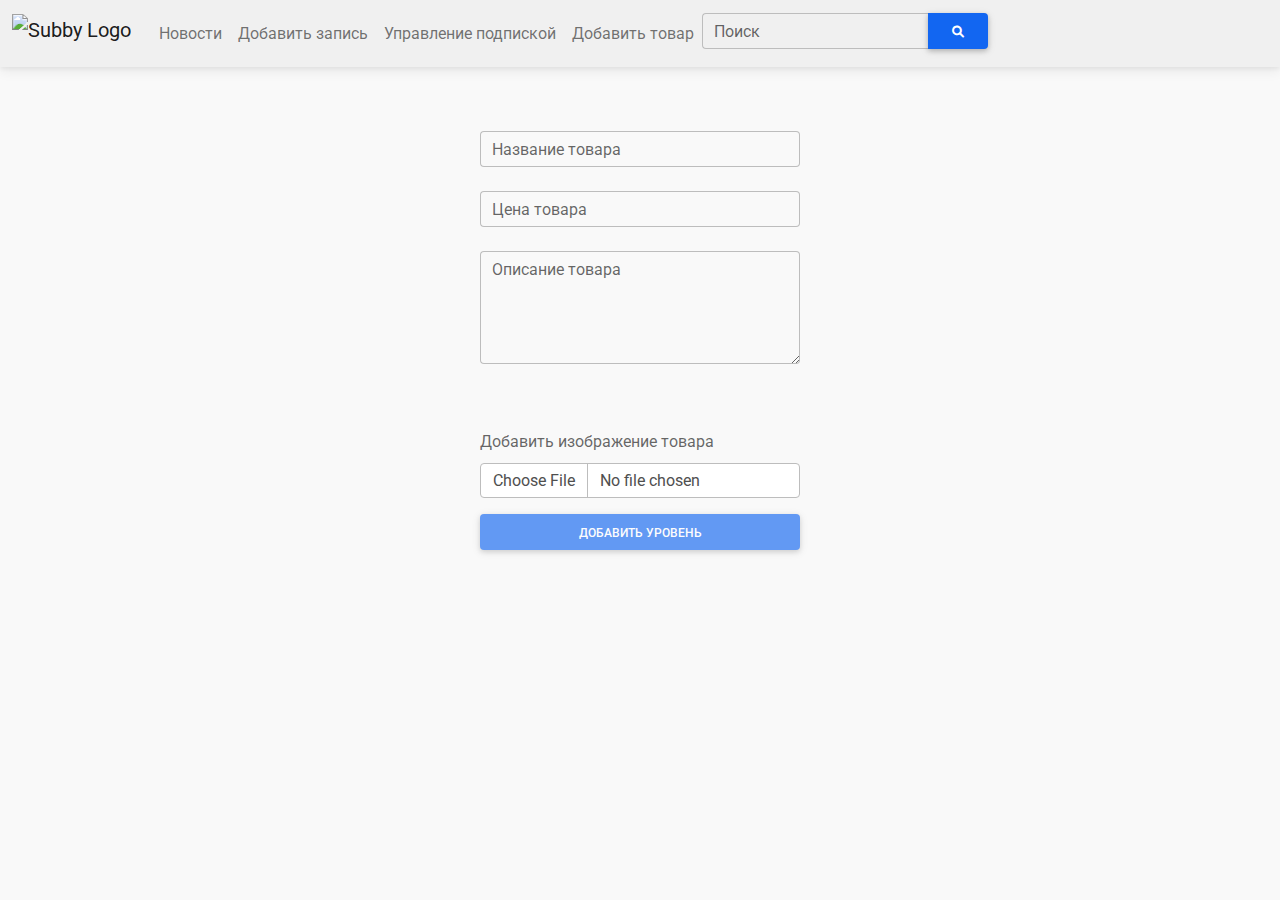
==== frontend/add_shopitem.html @ 5b2849b8 "added ability to add shop items from the frontend" ====
<!DOCTYPE html>
<html lang="en">
  <head>
    <meta charset="UTF-8" />
    <meta name="viewport" content="width=device-width, initial-scale=1, shrink-to-fit=no" />
    <meta http-equiv="x-ua-compatible" content="ie=edge" />
    <title>Subby</title>
    <!-- MDB icon -->
    <link rel="icon" href="img/mdb-favicon.ico" type="image/x-icon" />
    <!-- Font Awesome -->
    <link
      rel="stylesheet"
      href="https://cdnjs.cloudflare.com/ajax/libs/font-awesome/6.0.0/css/all.min.css"
    />
    <!-- Google Fonts Roboto -->
    <link
      rel="stylesheet"
      href="https://fonts.googleapis.com/css2?family=Roboto:wght@300;400;500;700;900&display=swap"
    />
    <!-- MDB -->
    <link rel="stylesheet" href="css/mdb.min.css" />
    <link href="css/add_post.css" rel="stylesheet">
    <link href="css/style.css" rel="stylesheet">
  </head>
  <body>
    <!-- Start your project here-->
   <!-- Navbar -->
<nav class="navbar navbar-expand-lg navbar-light bg-light sticky-top">
    <!-- Container wrapper -->
    <div class="container-fluid">
      <!-- Toggle button -->
      <button
        class="navbar-toggler"
        type="button"
        data-mdb-toggle="collapse"
        data-mdb-target="#navbarSupportedContent"
        aria-controls="navbarSupportedContent"
        aria-expanded="false"
        aria-label="Toggle navigation"
      >
        <i class="fas fa-bars"></i>
      </button>
  
      <!-- Collapsible wrapper -->
      <div class="collapse navbar-collapse" id="navbarSupportedContent">
    <!-- Navbar brand -->
      <a class="navbar-brand mt-2 mt-lg-0" href="#">
        <img
          src="http://localhost:9080/img/bank-card-euro.png"
          height = "40"
          alt="Subby Logo"
          loading="lazy"
        />
      </a>
        <!-- Left links -->
        <ul class="navbar-nav me-auto mb-2 mb-lg-0">
          <li class="nav-item" >
            <a class="nav-link" href="feed.html">Новости</a>
          </li>
          <li class="nav-item">
            <a class="nav-link only-logged-in" href="add_post.html">Добавить запись</a>
          </li>
          <li class="nav-item">
            <a class="nav-link only-logged-in" href="manage_membership.html">Управление подпиской</a>
          </li> 
          <li class="nav-item">
            <a class="nav-link only-logged-in" href="add_shopitem.html">Добавить товар</a>
          </li> 
          <li class="nav-item">
            <div class="input-group">
              <div class="form-outline">
                <input type="text" style="display:none">
                <input type="password" style="display:none">
                <input id="search-input" type="search" id="form1" class="form-control" />
                <label class="form-label" for="form1">Поиск</label>
              </div>
              <button id="search-button" type="button" class="btn btn-primary">
                <i class="fas fa-search"></i>
              </button>
            </div>
          </li>
        </ul>
        <!-- Left links -->
      </div>
      <!-- Collapsible wrapper -->
  
      <!-- Right elements -->
      <div class="d-flex align-items-center" id="right-navbar">

      </div>
      <!-- Right elements -->
    </div>
    <!-- Container wrapper -->
  </nav>
  <!-- Navbar -->
<div class="form" name="add-item-form" autocomplete="off">
<input type="text" style="display:none">
<input type="password" style="display:none">
  <form id="upload-form">

    <div class="form-outline mb-4">
      <input type="text" name="name" id="item-name" class="form-control" />
      <label class="form-label" for="item-name">Название товара</label>
    </div>


    <div class="form-outline mb-4">
      <input type="number" name="price" id="item-price" class="form-control" oninput="this.value = Math.round(this.value);"/>
      <label class="form-label" for="item-price">Цена товара</label>
    </div>
  
    <!-- Message input -->
    <div class="form-outline mb-4">
      
      <textarea name="description" class="form-control" id="item-description-input" rows="4"></textarea>
      <label class="form-label" for="item-description-input">Описание товара</label>
    </div>

    <div id="image-preview">
      <label class="form-label" id="preview-label" hidden="hidden">Предварительный просмотр изображения</label>
      <img id="preview">
    </div>

    <div id="img-submit">
      <label class="form-label" for="customFile">Добавить изображение товара</label>
      <input type="file" class="form-control" name="img"  />
    </div>


  
    <!-- Submit button -->
    <button type="submit" class="btn btn-primary btn-block mb-4" id="btnSubmitItem" disabled="disabled">Добавить уровень</button>
    <div class="alert alert-success" role="alert" id="submit-success" display="none">
      Товар успешно добавлен!
    </div>
    <div class="alert alert-danger" role="alert" id="submit-error" display="none">
      Ошибка при добавлении товара!
    </div>
  </form>
  
</div>


    <!-- End your project here-->

    <!-- MDB -->
    <script type="text/javascript" src="js/mdb.min.js"></script>
    <!-- login js -->
    <script src="https://ajax.googleapis.com/ajax/libs/jquery/3.6.0/jquery.min.js"></script>
    <script type="text/javascript" src="//cdnjs.cloudflare.com/ajax/libs/jquery-cookie/1.4.1/jquery.cookie.min.js"></script>
    <script type="text/javascript" src="js/checklogin.js"></script>
    <script type="text/javascript" src="js/loadprofile.js"></script>
    <script type="text/javascript" src="js/add_shopitem.js"></script>
    <script type="text/javascript" src="js/search_bar.js"></script>
  </body>
</html>
---- frontend/css/add_post.css ----
div.form
{
    text-align: center;
}
form
{
    width: 25%;
    display: inline-block;  
    margin-left: auto;
    margin-right: auto;
    margin-top: 5%;
    text-align: left;
}

#file-input{
    margin-top:auto;
    margin-bottom: 5%;
}

#submit-success{
    display: none;
}

#submit-error{
    display: none;
}

#preview-label{
    display: hidden;
}

#preview{
    width: 30%;
    display: hidden;
}

#logged-in-user{
    margin-right:3%;
    margin-top:10%;
    }

#img-submit{
    margin-top:5%;
    margin-bottom:5%;
}

a, a:hover, a:focus, a:active {
    text-decoration: none;
    color: inherit;
}

div.form {
    background-color: rgba(249,249,249,var(--mdb-bg-opacity))!important
}

#select-div {
    top: 800px;
   background-color: green;
}

#ms-tier-select {
    padding-top:3%;
    padding-bottom:5%;
}
---- frontend/css/style.css ----
div.form
{
    display: block;
    text-align: center;
}
form
{
    width: 25%;
    display: inline-block;
    margin-left: auto;
    margin-right: auto;
    margin-top: 5%;
    text-align: left;
}
#login-error{   
    width: 100%;
}
div.card{
    display: block;
    text-align: center;
}
.card {
    display: inline-block;
    margin-left: auto;
    margin-right: auto;
    margin-top: 2%;
    margin-bottom: 2%;
    text-align: left;
}
.card-header {
    position: relative;
}

#logged-in-user{
margin-right:3%;
margin-top:10%;
}

#poster-data{
    margin-bottom: 5%;
    width: max-content;
}

#post-name{
    margin-left:2%;
}

#search-bar{
   height:10px;
}

.bg-light{
    background-color: rgba(240,240,240,var(--mdb-bg-opacity))!important
}

html {
    background-color: rgba(249,249,249,var(--mdb-bg-opacity))!important
}

a, a:hover, a:focus, a:active {
    text-decoration: none;
    color: inherit;
}

.card-img-top{
    border-top-left-radius: calc(0.5rem - 1px);
    border-top-right-radius: calc(0.5rem - 1px);
    border-bottom-left-radius: calc(0.5rem - 1px);
    border-bottom-right-radius: calc(0.5rem - 1px);
}

.col {
    float:left;
    width:33%;
}

#locked-post {
    padding-top: 5px;
    padding-left: 5px;
    width:20px;
    height: 20px;
}
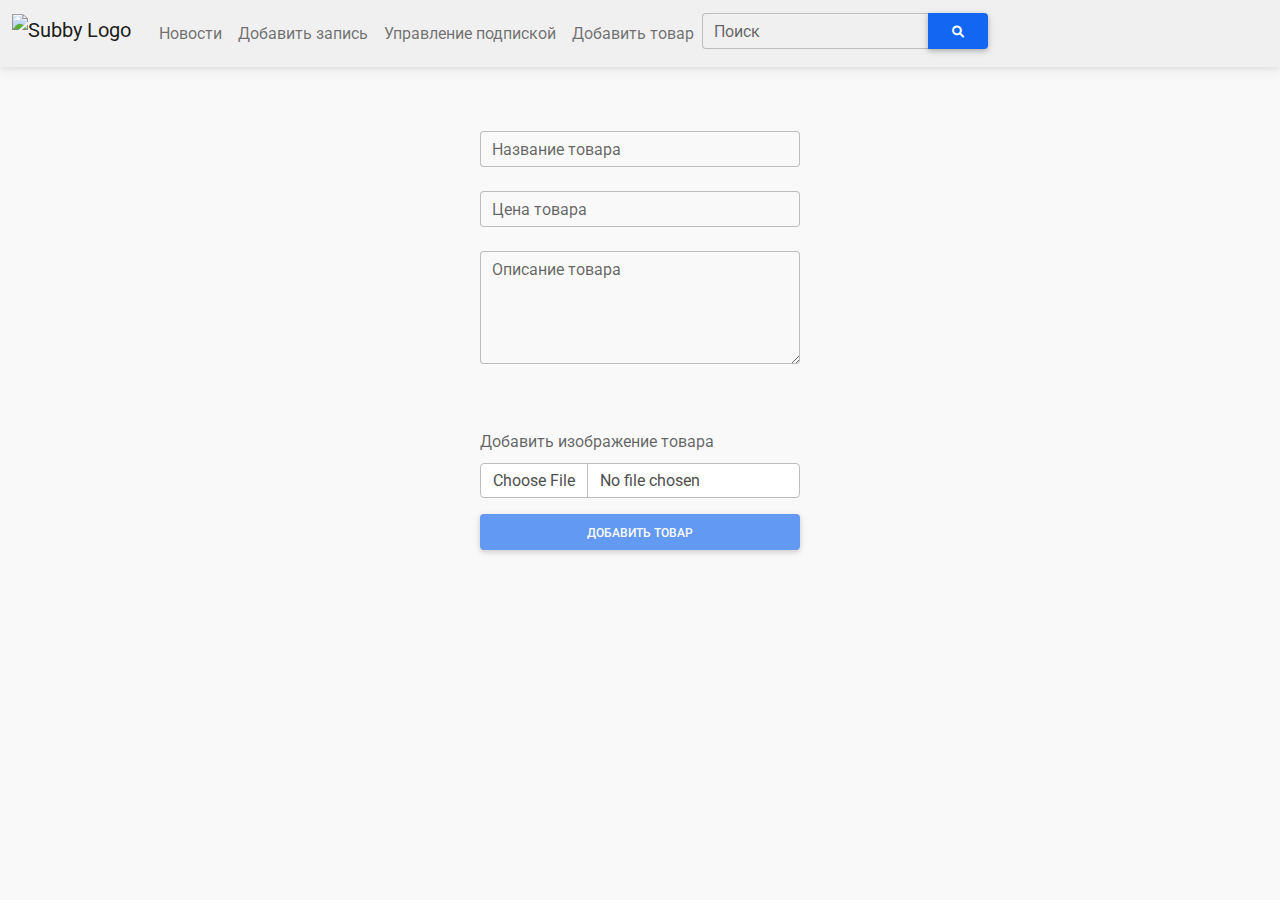
==== commit 105b09aa: "add posts deletion to frontend" ====
--- a/frontend/add_shopitem.html
+++ b/frontend/add_shopitem.html
@@ -129,7 +129,7 @@
 
   
     <!-- Submit button -->
-    <button type="submit" class="btn btn-primary btn-block mb-4" id="btnSubmitItem" disabled="disabled">Добавить уровень</button>
+    <button type="submit" class="btn btn-primary btn-block mb-4" id="btnSubmitItem" disabled="disabled">Добавить товар</button>
     <div class="alert alert-success" role="alert" id="submit-success" display="none">
       Товар успешно добавлен!
     </div>
--- a/frontend/css/add_post.css
+++ b/frontend/css/add_post.css
@@ -58,7 +58,14 @@
    background-color: green;
 }
 
+.ms-container {
+    width:97%;
+}
 #ms-tier-select {
     padding-top:3%;
     padding-bottom:5%;
+}
+
+.custom-header {
+    background-color: rgba(249,249,249,var(--mdb-bg-opacity))!important
 }--- a/frontend/css/style.css
+++ b/frontend/css/style.css
@@ -1,5 +1,6 @@
 div.form
 {
+    background-color: rgba(249,249,249,var(--mdb-bg-opacity))!important;
     display: block;
     text-align: center;
 }
@@ -36,6 +37,18 @@
 margin-top:10%;
 }
 
+.deletable{
+    cursor: pointer;
+    position: absolute;
+    top:4%;
+    right:4%;
+}
+
+#delete-img{
+    height: 20px;
+    width:20px;
+}
+
 #poster-data{
     margin-bottom: 5%;
     width: max-content;
@@ -49,11 +62,19 @@
    height:10px;
 }
 
+h5 {
+    margin:0;
+  }
+
 .bg-light{
     background-color: rgba(240,240,240,var(--mdb-bg-opacity))!important
 }
 
 html {
+    background-color: rgba(249,249,249,var(--mdb-bg-opacity))!important
+}
+
+body {
     background-color: rgba(249,249,249,var(--mdb-bg-opacity))!important
 }
 
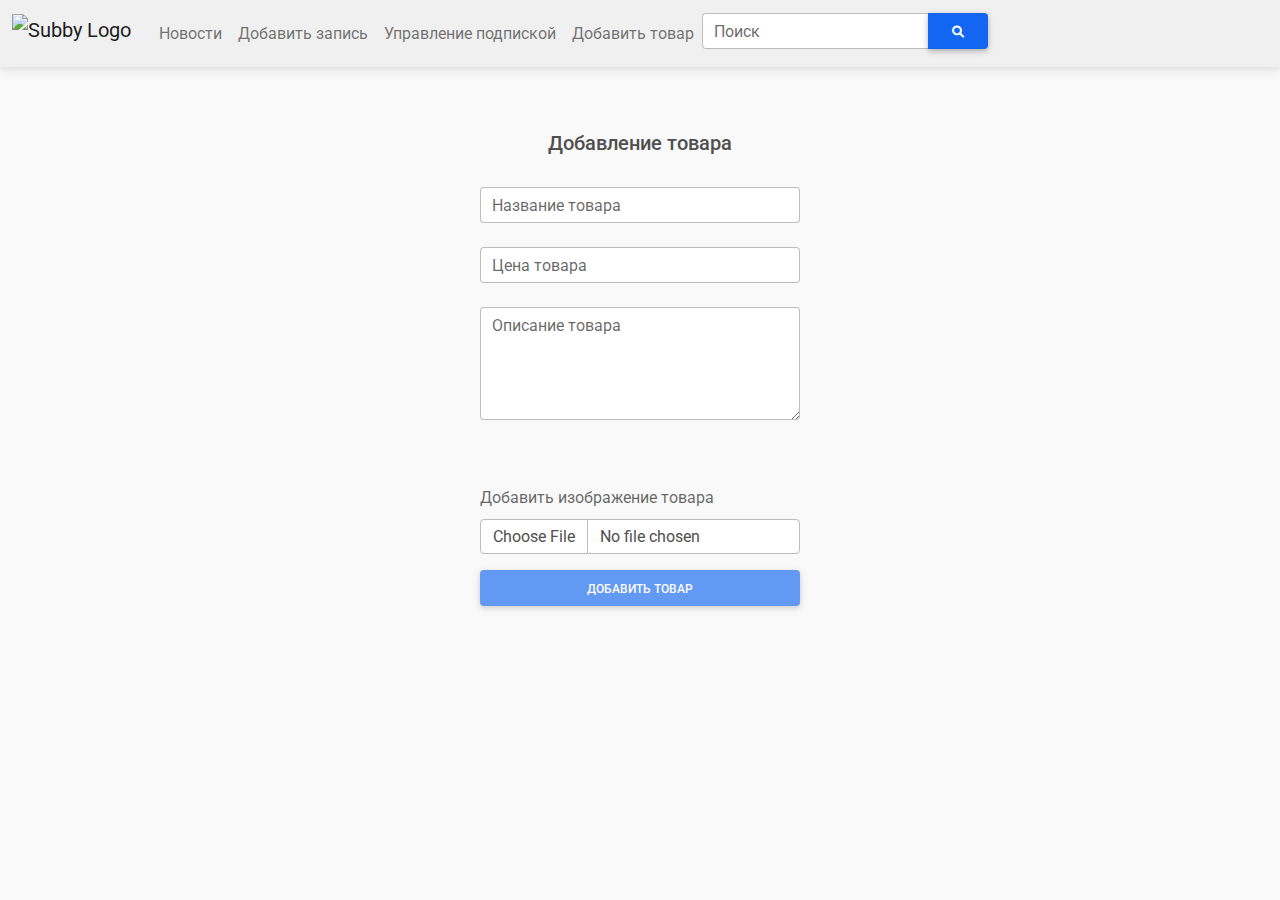
==== commit 12a1b6a7: "add tier and shop item deletion" ====
--- a/frontend/add_shopitem.html
+++ b/frontend/add_shopitem.html
@@ -98,6 +98,7 @@
 <input type="password" style="display:none">
   <form id="upload-form">
 
+    <h5 id="body-label">Добавление товара</h5>
     <div class="form-outline mb-4">
       <input type="text" name="name" id="item-name" class="form-control" />
       <label class="form-label" for="item-name">Название товара</label>
--- a/frontend/css/add_post.css
+++ b/frontend/css/add_post.css
@@ -68,4 +68,9 @@
 
 .custom-header {
     background-color: rgba(249,249,249,var(--mdb-bg-opacity))!important
+}
+
+#body-label {
+    text-align: center;
+    margin-bottom: 10%;
 }--- a/frontend/css/style.css
+++ b/frontend/css/style.css
@@ -45,8 +45,8 @@
 }
 
 #delete-img{
-    height: 20px;
-    width:20px;
+    height: 10px;
+    width:10px;
 }
 
 #poster-data{
@@ -100,4 +100,20 @@
     padding-left: 5px;
     width:20px;
     height: 20px;
+}
+
+
+.form-control {
+    background-color: white;
+}
+#search-input {
+    background-color: white;
+}
+
+input {
+    background-color: white !important;
+}
+
+textarea{
+    background-color: white  !important;
 }